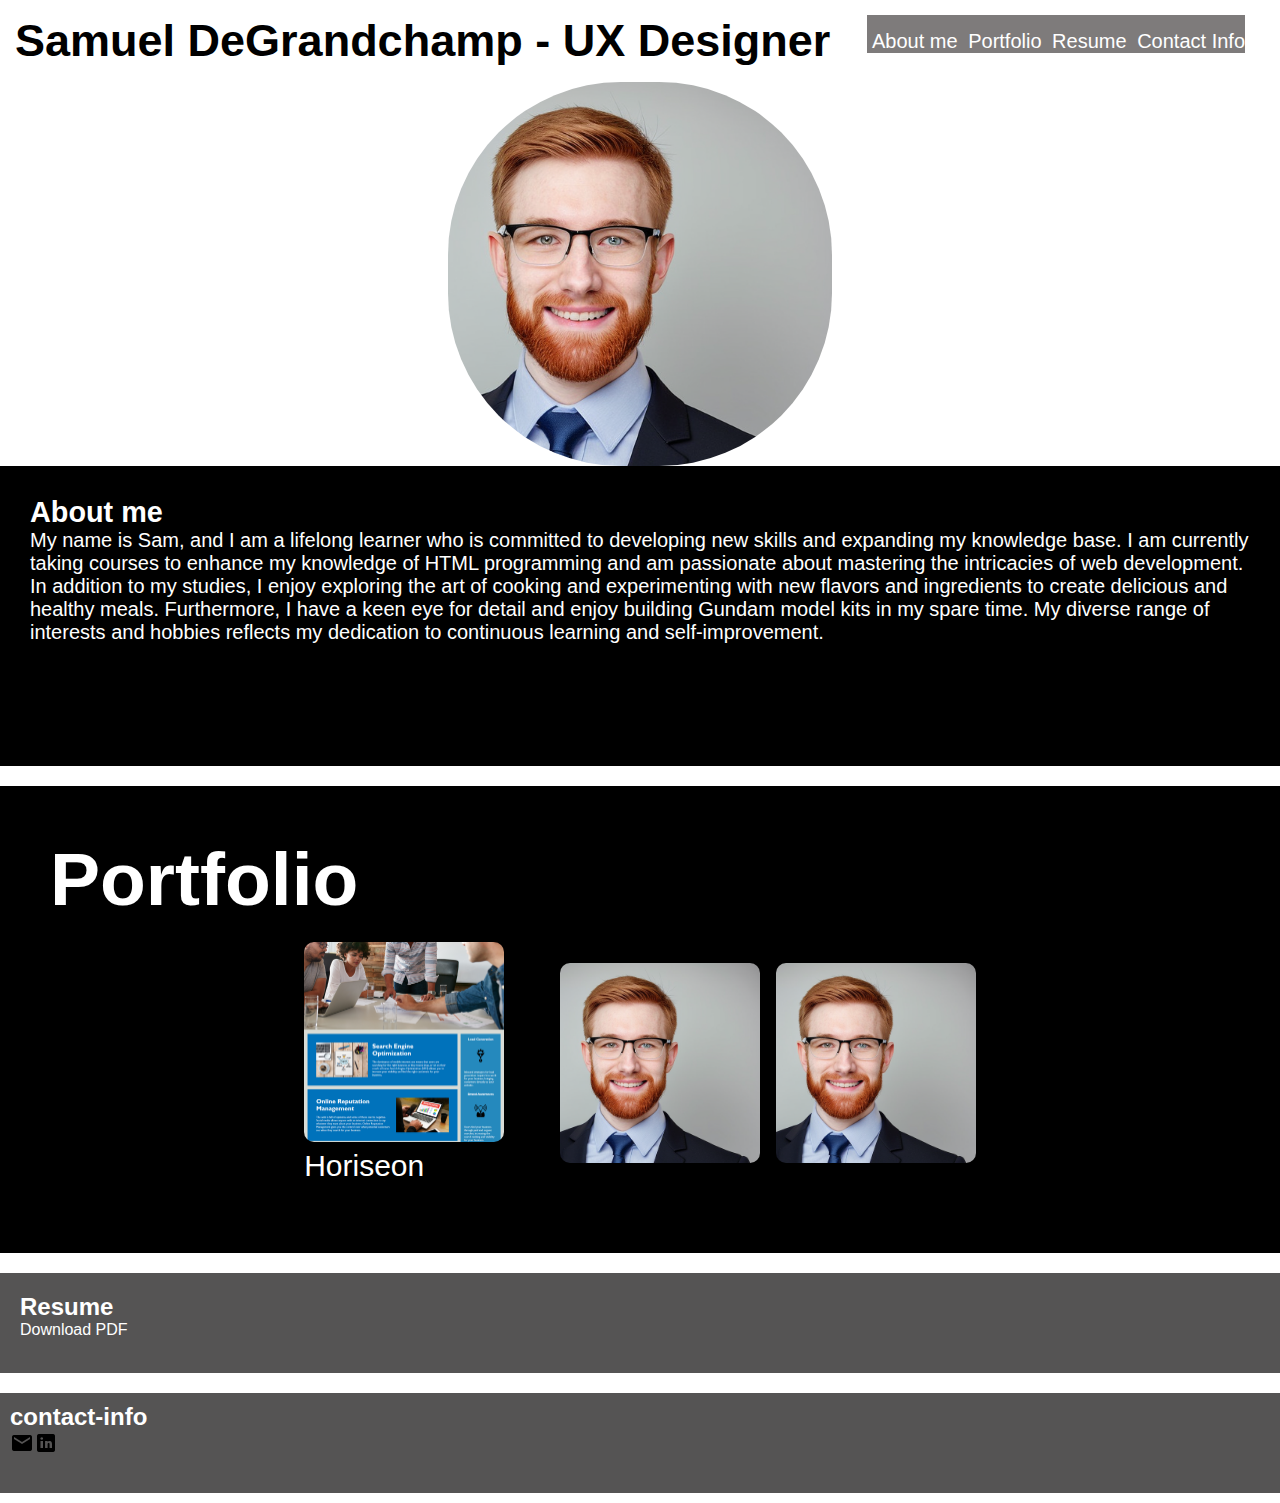
==== index.html @ 151c73db "Trying to fix it on github" ====
<!DOCTYPE html>
<html lang="en">
<head>
    <meta charset="UTF-8">
    <meta http-equiv="X-UA-Compatible" content="IE=edge">
    <meta name="viewport" content="width=device-width, initial-scale=1.0">
    <link rel="stylesheet" href="./assets/css/style.css">
    <link rel="reset" href="./assets/css/reset.css">
    
    <title>Samuel DeGrandchamp Portfolio</title>
</head>
<body>
    <header class="header">
        <h1>Samuel DeGrandchamp - UX Designer</h1>
        <!--links to various website sections-->
        <nav>
            <ul>
                <li>
                    <a href="#about-me">About me</a>
                </li>
                <li>
                    <a href="#portfolio">Portfolio</a>
                </li>
                <li>
                    <a href="#resume">Resume</a>
                </li>
                <li>
                    <a href="#contact-info">Contact Info</a>
                </li>
                
            </ul>
        </nav>

    </header>
    <figure>
    <!-- Double checked to see if emojis still worked for acessability, google said it was cool :)-->
    <img src="images\Sam Photo.png" class="picture" alt="A picture of Sam DeGrandchamp, he is a 6ft tall white man with a ginger collared
    beard, strawberry blonde hair, big roundish glasses and a can do attitude 😎">
    </figure>
    <article>
        <section id="about-me" class="about-me">
            <h2>About me</h2>
            <p>
                My name is Sam, and I am a lifelong learner who is committed 
                to developing new skills and expanding my knowledge base. I am currently taking courses to enhance my knowledge of HTML programming 
                and am passionate about mastering the intricacies of web development. In addition to my studies, I enjoy exploring the art of cooking and experimenting with 
                new flavors and ingredients to create delicious and healthy meals. Furthermore, I have a keen eye for detail and enjoy building Gundam model kits in my spare time.
                My diverse range of interests and hobbies reflects my dedication to continuous learning and self-improvement.
            </p>

        </section>
        <section id="portfolio" class="portfolio">
            <h2 class="port-header">Portfolio</h2>
            <div class="port-gallery">
                <a href="https://sam-degrand.github.io/Homework-01/"><img src="images\Horiseon.png" alt="screenshot of a website called horiseon,">Horiseon</a>
                <!--I do not have any more things so enjoy this photo of me again until i update this with more work as i make it-->
                <img src="images\Sam Photo.png">
                <img src="images\Sam Photo.png">
            </div>

        </section>
        <section id="resume" class="resume">
            <h2>Resume</h2>
            <!--Link to download pdf of my resume-->
            <a href="images\Samuel DeGrandchamp Resume-1.pdf">Download PDF</a>
        </section>

        <section id="contact-info" class="contact-info">
            <h2>contact-info</h2>
            <!--Links to my email and my linkedin-->
            <h3>
                <a href=mailto:"Degrandchamps@gmail.com"><img src="images\icons8-envelope-24.png" alt="little envolope icon"></a><a href="https://www.linkedin.com/in/sam-degrandchamp-986105268/"><img src="images\icons8-linkedin-24.png" alt="linkedin logo its the letter I N "></a>
            </h3>
            <!--Image icons found on icons8.com-->

        </section>
        
    </article>
</body>
</html>
---- assets/css/style.css ----
* {
    box-sizing: border-box;
    padding: 0;
    margin: 0;
}

body {
    background-color: #ffffff;
}

.header {
    padding: 15px;
    font-family: 'Trebuchet MS', 'Lucida Sans Unicode', 'Lucida Grande', 'Lucida Sans', Arial, sans-serif;
    background-color: #ffffff;
    color: #000000;
    
}

.header h1 {
    display: inline-block;
    font-size: 45px;
}

.header nav {
    padding-top: 15px;
    margin-right: 20px;
    float: right;
    font-family: 'Gill Sans', 'Gill Sans MT', Calibri, 'Trebuchet MS', sans-serif;
    font-size: 20px;
    display:flex;
    color: #000000;
    background-color: #7e7b7b;
}

.header nav ul {
    list-style-type: none;
    color: #000000
}

.header nav ul li {
    display: inline-block;
    margin-left: 5px;
}

a {
    color: #ffffff;
    text-decoration: none;
}
/*Gives glowing effect for clickable options*/
a:hover {
    background-color: #e2c4c4;
    color:black;
    box-shadow:
    0 0 5px 5px #e2c4c4;
  }
p {
    font-size: 20px;
}
/*positions the headshot into center of page*/
figure{
    display: flex;
    flex-direction: row;
    flex-wrap: wrap;
    justify-content: center;
    align-items: center;
    min-height: 200px;
    min-width: 200px;
}
/*Styles the headshot*/
.picture {
    height: 300px;
    width: 30%;
    background-position: right;
    border-radius: 45%;
    height:auto;
    justify-content: center;
    align-items: center;
    display: flex;
    flex-direction: row;
    flex-wrap: wrap;
    align-items: center;
}

.about-me {
    margin-bottom: 20px;
    padding: 30px;
    height: auto;
    min-height: 300px;
    font-family: 'Gill Sans', 'Gill Sans MT', Calibri, 'Trebuchet MS', sans-serif;
    background-color: #000000;
    color: #ffffff;
    font-size: larger;

}

.portfolio {
    margin-bottom: 20px;
    padding: 50px;
    height: auto;
    min-height:200px;
    font-family: 'Gill Sans', 'Gill Sans MT', Calibri, 'Trebuchet MS', sans-serif;
    background-color: #000000;
    color: #ffffff;
    font-size: 50px;
}

.contact-info {
    margin-bottom: 10px;
    padding: 10px;
    height: auto;
    min-height: 100px;
    font-family: 'Gill Sans', 'Gill Sans MT', Calibri, 'Trebuchet MS', sans-serif;
    background-color: #555454;
    color: #ffffff;
}

.resume{
    margin-bottom: 20px;
    padding: 20px;
    height: auto;
    min-height: 100px;
    font-family: 'Gill Sans', 'Gill Sans MT', Calibri, 'Trebuchet MS', sans-serif;
    background-color: #555454;
    color: #ffffff;
}
/*changes the orientation of the porfolio when screen size changes*/
.port-gallery {
    display: flex;
    flex-direction: row;
    flex-wrap: wrap;
    justify-content: center;
    align-items: center;
    gap: 16px;
    max-width: 1400px;
    margin: 0 auto;
    padding: 20px 10px;
    height: auto;
    font-size: 30px;
    color: #fff;
    background-color: #000000;
  }
  /*styles the images in the portfolio gallery*/
  .port-gallery img {
    width: 100%;
    max-width: 200px;
    height: 200px;
    object-fit: cover;
    border-radius: 10px;
  }
  /*Gives gallery images a glow and enlargens the image upon hovering*/
.port-gallery img:hover {
    background-color: #fff;
    color:black;
    box-shadow:
    0 0 5px 5px #fff;
    max-width: 225px;
    height: 225px;
  }
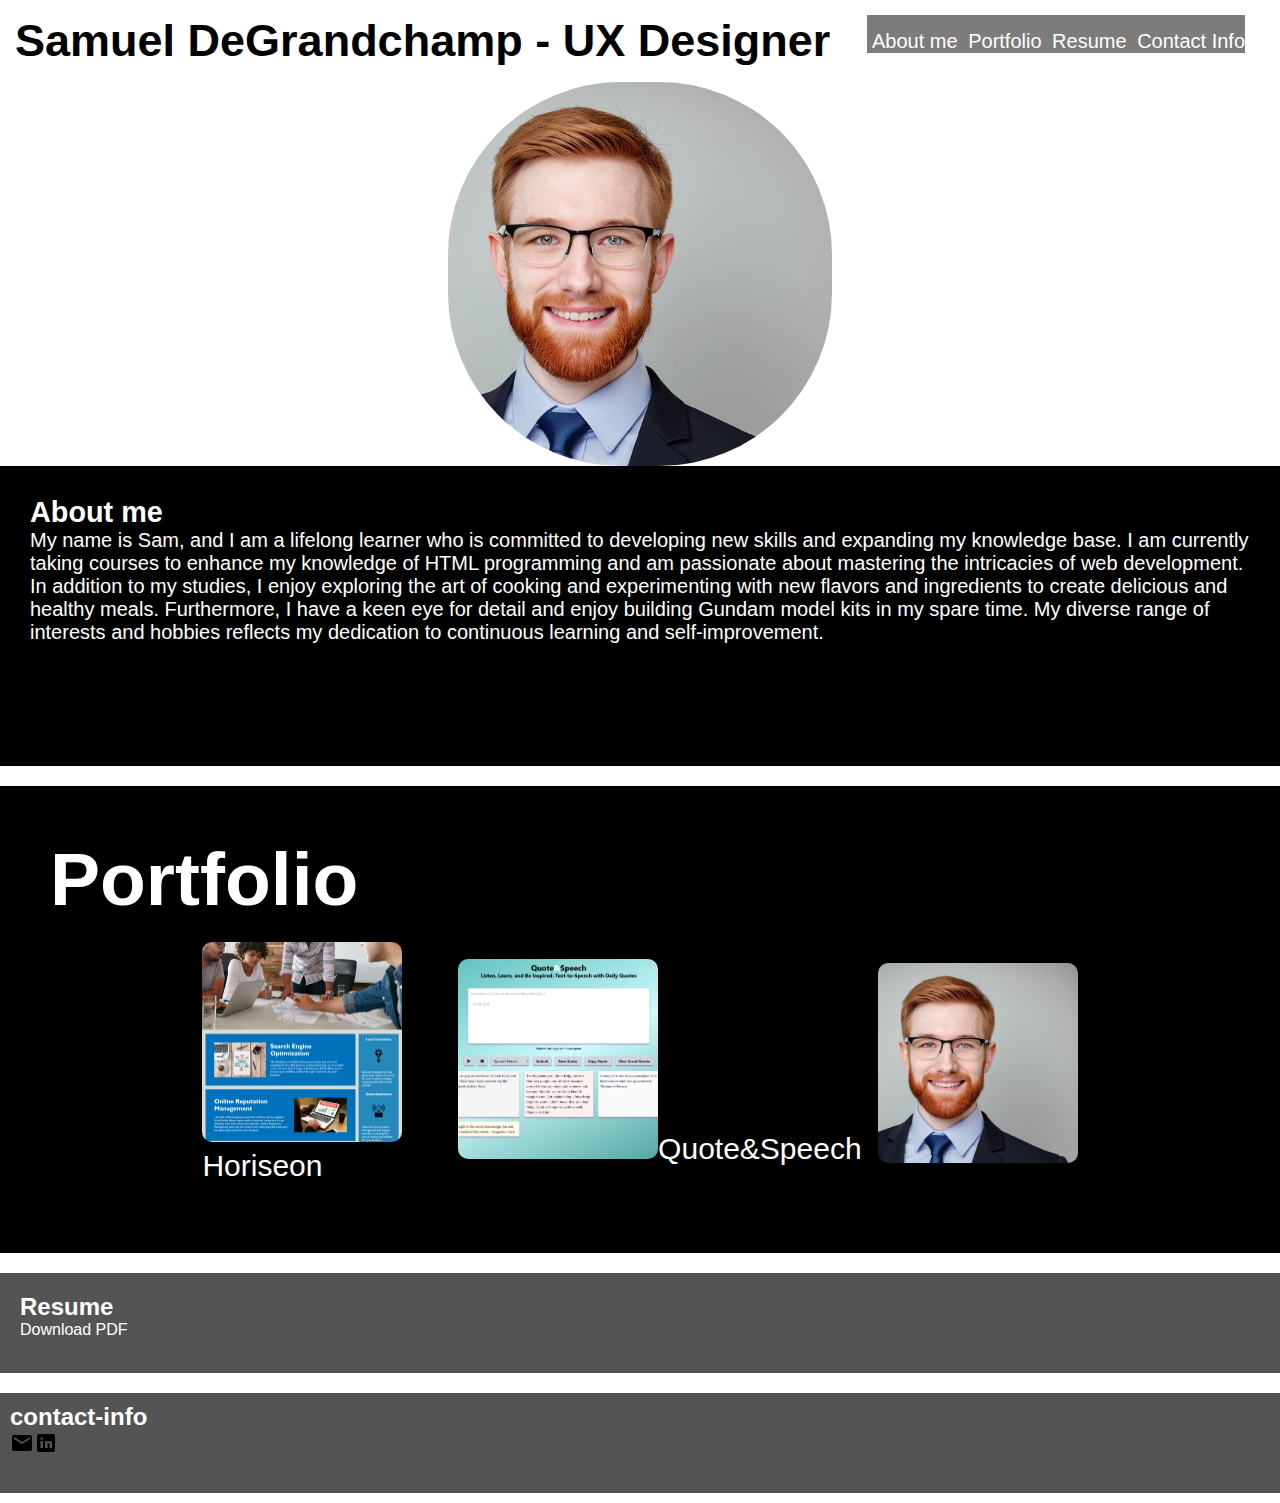
==== commit fd94b010: "updated with new project" ====
--- a/index.html
+++ b/index.html
@@ -4,8 +4,8 @@
     <meta charset="UTF-8">
     <meta http-equiv="X-UA-Compatible" content="IE=edge">
     <meta name="viewport" content="width=device-width, initial-scale=1.0">
-    <link rel="stylesheet" href="./assets/css/style.css">
-    <link rel="reset" href="./assets/css/reset.css">
+    <link rel="stylesheet" href="assets\css\style.css">
+    <link rel="reset" href="assets\css\reset.css">
     
     <title>Samuel DeGrandchamp Portfolio</title>
 </head>
@@ -34,7 +34,7 @@
     </header>
     <figure>
     <!-- Double checked to see if emojis still worked for acessability, google said it was cool :)-->
-    <img src="images\Sam Photo.png" class="picture" alt="A picture of Sam DeGrandchamp, he is a 6ft tall white man with a ginger collared
+    <img src="assets\images\Sam Photo.png" class="picture" alt="A picture of Sam DeGrandchamp, he is a 6ft tall white man with a ginger collared
     beard, strawberry blonde hair, big roundish glasses and a can do attitude 😎">
     </figure>
     <article>
@@ -52,24 +52,24 @@
         <section id="portfolio" class="portfolio">
             <h2 class="port-header">Portfolio</h2>
             <div class="port-gallery">
-                <a href="https://sam-degrand.github.io/Homework-01/"><img src="images\Horiseon.png" alt="screenshot of a website called horiseon,">Horiseon</a>
+                <a href="https://sam-degrand.github.io/Homework-01/"><img src="assets\images\Horiseon.png" alt="screenshot of a website called horiseon,">Horiseon</a>
                 <!--I do not have any more things so enjoy this photo of me again until i update this with more work as i make it-->
-                <img src="images\Sam Photo.png">
-                <img src="images\Sam Photo.png">
+                <a href="https://kzb11128.github.io/quote-and-speech/"><img src="assets\images\website-preview.png" alt="screenshot of a website called quote&speech,">Quote&Speech</a>
+                <img src="assets\images\Sam Photo.png">
             </div>
 
         </section>
         <section id="resume" class="resume">
             <h2>Resume</h2>
             <!--Link to download pdf of my resume-->
-            <a href="images\Samuel DeGrandchamp Resume-1.pdf">Download PDF</a>
+            <a href="assets\images\Samuel DeGrandchamp Resume-1.pdf">Download PDF</a>
         </section>
 
         <section id="contact-info" class="contact-info">
             <h2>contact-info</h2>
             <!--Links to my email and my linkedin-->
             <h3>
-                <a href=mailto:"Degrandchamps@gmail.com"><img src="images\icons8-envelope-24.png" alt="little envolope icon"></a><a href="https://www.linkedin.com/in/sam-degrandchamp-986105268/"><img src="images\icons8-linkedin-24.png" alt="linkedin logo its the letter I N "></a>
+                <a href=mailto:"Degrandchamps@gmail.com"><img src="assets\images\icons8-envelope-24.png" alt="little envolope icon"></a><a href="https://www.linkedin.com/in/sam-degrandchamp-986105268/"><img src="assets\images\icons8-linkedin-24.png" alt="linkedin logo its the letter I N "></a>
             </h3>
             <!--Image icons found on icons8.com-->
 
